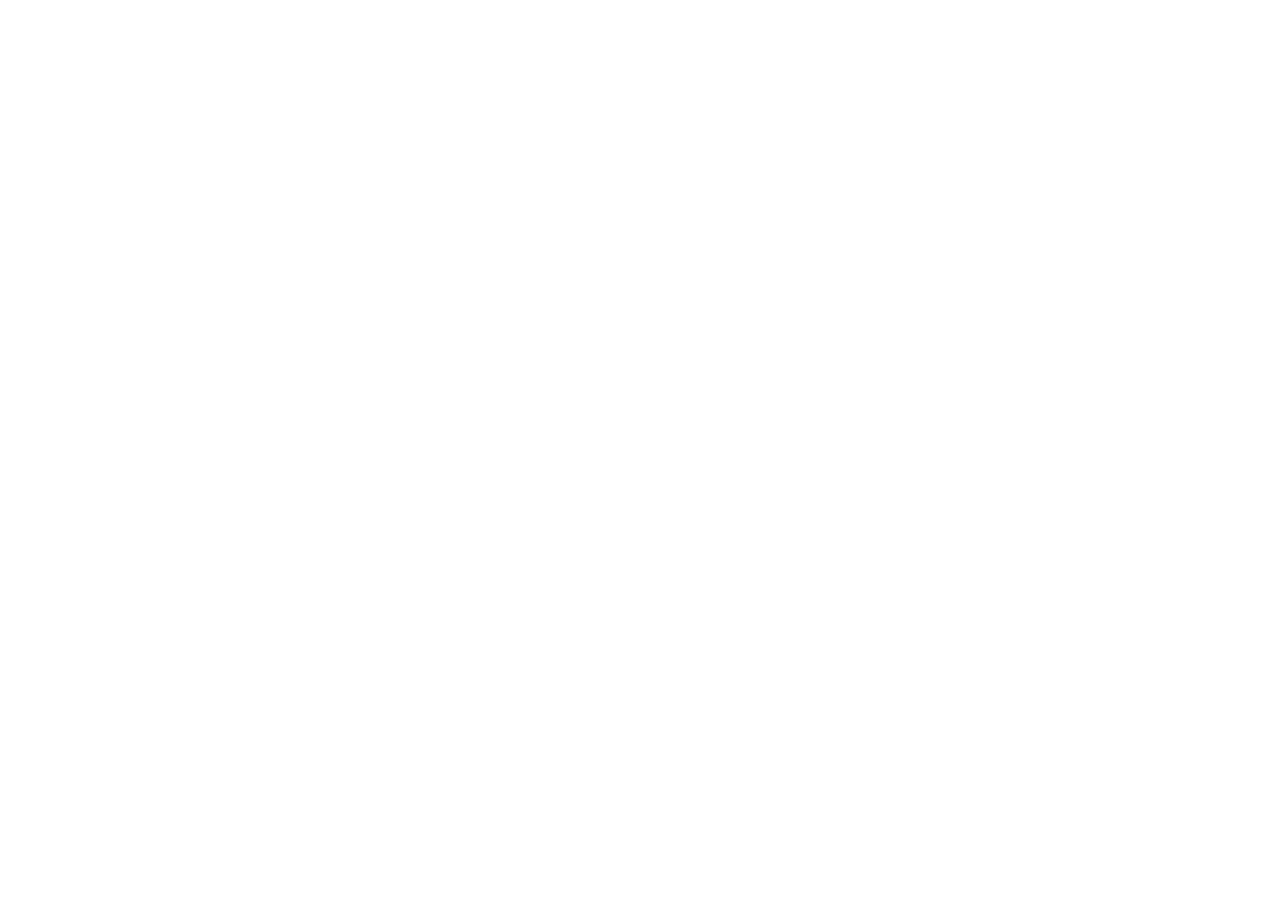
==== HTML/Link1.html @ 2cec321c "commit" ====
<!DOCTYPE html>
<html lang="en">
<head>
    <meta charset="UTF-8">
    <meta http-equiv="X-UA-Compatible" content="IE=edge">
    <meta name="viewport" content="width=device-width, initial-scale=1.0">
    <title>Document</title>
</head>
<body>
    
</body>
</html>
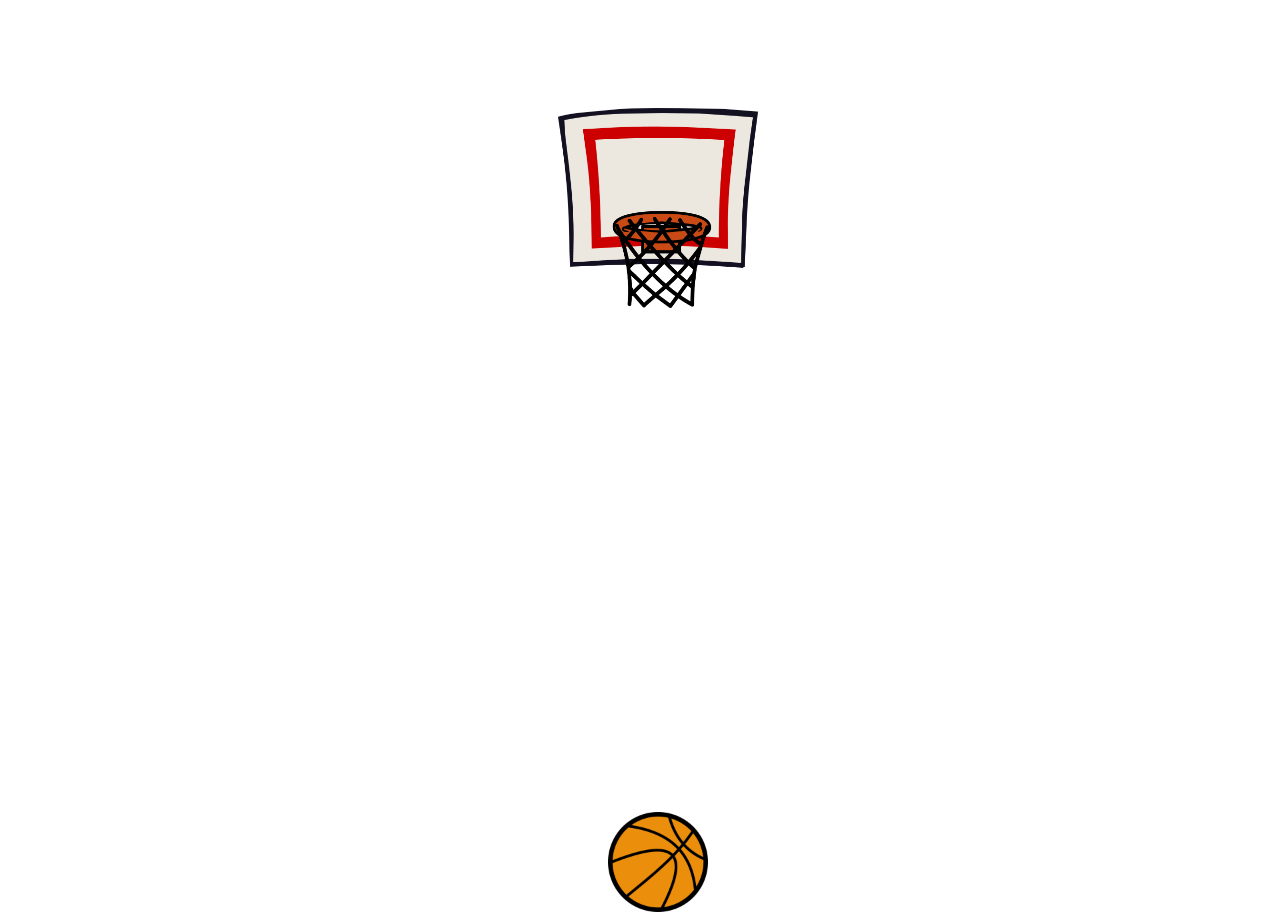
==== commit 9733a838: "commit" ====
--- a/HTML/Link1.html
+++ b/HTML/Link1.html
@@ -5,8 +5,11 @@
     <meta http-equiv="X-UA-Compatible" content="IE=edge">
     <meta name="viewport" content="width=device-width, initial-scale=1.0">
     <title>Document</title>
+    <link rel="stylesheet" href="../CSS/Index.css">
 </head>
 <body>
-    
+    <!-- Basket Ball Task -->
+    <img id="basket" src="../IMAGES/basketball-basket.png" alt=""><br>
+    <img id="ball" src="../IMAGES/basketball.png" alt="">
 </body>
 </html>--- a/CSS/Index.css
+++ b/CSS/Index.css
@@ -0,0 +1,200 @@
+.fixed_head_nav_bar{
+    display: flex;
+    justify-content: space-around;
+    background-color: black;
+    color: white;
+}
+.login_btn{
+    background-color: black;
+    border: 0px;
+    font-family:'Times New Roman', Times, serif;
+    margin-top: 20px;
+    color: dimgrey;
+    font-size: 20px;
+}
+.login_btn:hover{
+    background-color: gray;
+    border-radius: 5px;
+}
+a{
+    width: 150px;
+}
+a,p{
+    font-family:'Times New Roman', Times, serif;
+    text-decoration: none;
+    color: dimgrey;
+    text-align: center;
+}
+ul li{
+    list-style-type: none;
+    height: 30px;
+    width: 150px;
+}
+.nav_bar,a{
+    display: flex;
+    justify-content: center;
+}
+a:hover{
+    color: orange;
+}
+.service_dropdown{
+    display: none;
+}
+.nav_bar li:nth-child(2):hover .service_dropdown{
+    display: block;
+}
+.service_dropdown li a{
+    margin-left: -40px;
+    margin-top: 10px;
+}
+.welcome{
+    margin-top: 200px;
+    text-align: center;
+}
+@keyframes colors {
+    10%{
+        background-image: linear-gradient(orange, yellow);
+        transition-duration: 4s;
+    }
+    25%{
+        color: gray;
+        transition-duration: 4s;
+    }
+    40%{
+        background-image: radial-gradient(orange, yellow);
+        transition-duration: 4s;
+    }
+    50%{
+        color:aqua;
+        transition-duration: 4s;
+    }
+    60%{
+        background-image: linear-gradient(rgb(135, 241, 86), rgb(116, 225, 240));
+        transition-duration: 4s;
+    }
+    75%{
+        color:gray;
+        transition-duration: 4s;
+    }
+    90%{
+        background-image: radial-gradient(rgb(238, 125, 248), rgb(248, 131, 156));
+        transition-duration: 4s;
+    }
+    100%{
+        color: aqua;
+        transition-duration: 4s;
+    }
+}
+.content_bar_1{
+    padding-top: 150px;
+    height: 500px;
+    width: 1900px;
+    overflow-x: hidden;
+    animation-name: colors;
+    animation-duration: 20s;
+    background-size: cover;
+    animation-iteration-count: infinite;
+}
+.content_bar{
+    display: flex;
+    justify-content: space-around;
+    /* border: 3px solid gray;
+    border-radius: 10px; */
+}
+.work_service{
+    display: flex;
+    justify-content: space-around;
+    height: 300px;
+}
+.work_service h4{
+    margin-top: 130px;
+}
+.work{
+    height: 150px;
+    width: 400px;
+}
+.content_bar h1{
+    padding-top: 70px;
+}
+#content_bar_1, #content_bar_3, #content_bar_5{
+    background-color: black;
+    color: white;
+}
+.emp{
+    display: flex;
+    justify-content: space-evenly;
+    text-align: center;
+    background-color: black;
+    color: white;
+    padding-top: 50px;
+    padding-bottom: 10px;
+}
+.emp h1{
+    margin-top: 30px;
+}
+.emp img{
+    height: 100px;
+    width: 100px;
+}
+.customers h4{
+    text-align: center;
+}
+.footer{
+    background-color: black;
+    color: white;
+}
+.footer_top{
+    display: flex;
+    justify-content: space-evenly;
+}
+.footer_top h3{
+    text-align: center;
+    margin-top: 150px;
+}
+.footer_top p{
+    margin-top: 30px;
+    width: 100px;
+}
+.footer_bottom p{
+    margin-top: 50px;
+}
+.row{
+    display: flex;
+    justify-content: center;
+}
+.row img{
+    height: 80px;
+    width: 80px;
+    margin: 100px;
+}
+.footer_bottom{
+    display: flex;
+    justify-content: space-between;
+}
+.foot_social{
+    display: flex;
+    justify-content: center;
+}
+.foot_social img{
+    height: 30px;
+    width: 30px;
+    margin: 50px;
+}
+/* basket ball */
+/* basket ball task */
+#ball{
+    height: 100px;
+    width: 100px;
+    margin-left: 600px;
+    margin-top: 500px;
+}
+#basket{
+    height: 200px;
+    width: 200px;
+    margin-left: 550px;
+    margin-top: 100px;
+}
+#ball:hover{
+    transform: translate(0px,-600px) rotate(340deg) scale(.7);
+    transition-duration: 5s;
+}